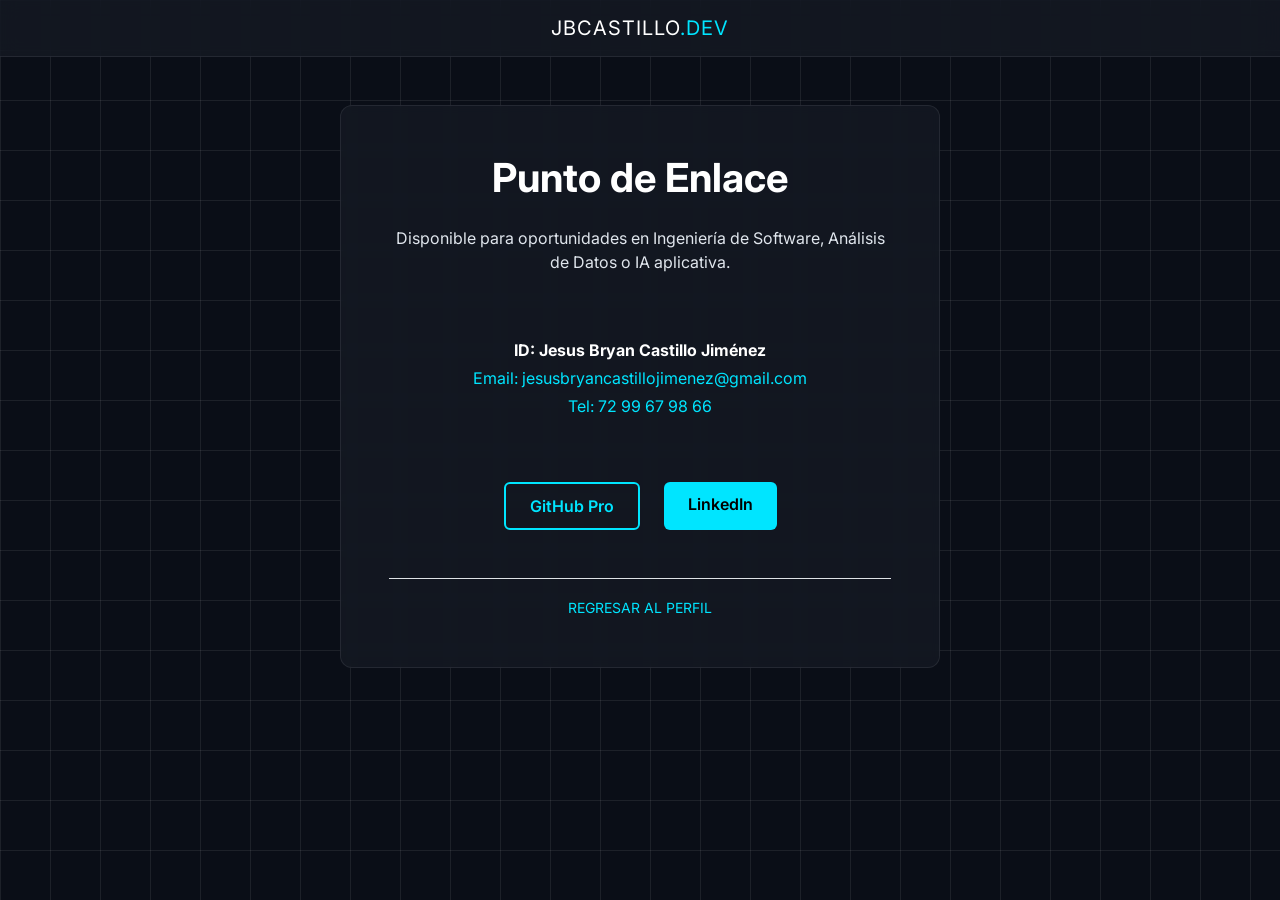
==== contacto.html @ 54013c11 "Add files via upload" ====
<!DOCTYPE html>
<html lang="es">
<head>
    <meta charset="UTF-8">
    <meta name="viewport" content="width=device-width, initial-scale=1.0">
    <title>Contacto | Jesus Bryan Castillo Jiménez</title>
    <link href="https://cdn.jsdelivr.net/npm/bootstrap@5.3.3/dist/css/bootstrap.min.css" rel="stylesheet">
    <link href="https://fonts.googleapis.com/css2?family=Inter:wght@300;400;600;700&display=swap" rel="stylesheet">
    <link rel="stylesheet" href="estilos.css">
</head>
<body class="pro-bg">

    <nav class="navbar navbar-expand-lg navbar-dark pro-nav mb-5">
        <div class="container text-center">
            <a class="navbar-brand tech-text mx-auto" href="index.html">JBCASTILLO<span class="text-cyan">.DEV</span></a>
        </div>
    </nav>

    <div class="container text-center my-5">
        <div class="pro-card p-5 d-inline-block mx-auto" style="max-width: 600px;">
            <h2 class="h1 text-white fw-bold mb-4">Punto de Enlace</h2>
            <p class="text-light-muted mb-5">Disponible para oportunidades en Ingeniería de Software, Análisis de Datos o IA aplicativa.</p>
            
            <div class="mb-5 pro-glass-panel p-3 rounded">
                <p class="text-white mb-1 fw-bold">ID: Jesus Bryan Castillo Jiménez</p>
                <p class="text-cyan mb-1">Email: jesusbryancastillojimenez@gmail.com</p>
                <p class="text-cyan mb-0">Tel: 72 99 67 98 66</p>
            </div>
            
            <div class="d-flex justify-content-center gap-4">
                <a href="https://github.com/jesuscastillojimenez-tech" target="_blank" class="pro-btn-outline">GitHub Pro</a>
                <a href="#" class="pro-btn-fill">LinkedIn</a>
            </div>
            
            <div class="mt-5 pt-3 border-top pro-border-dark">
                <a href="index.html" class="text-decoration-none text-cyan hover-white small">REGRESAR AL PERFIL</a>
            </div>
        </div>
    </div>

</body>
</html>
---- estilos.css ----
:root {
    --bg-dark-pro: #0a0e17;
    --tech-cyan: #00e5ff;
    --text-main: #e0e6ed;
    --text-muted: #8899a6;
    --glass-bg: rgba(20, 26, 35, 0.8);
    --border-dark: rgba(255, 255, 255, 0.08);
}

body.pro-bg {
    background-color: var(--bg-dark-pro);
    color: var(--text-main);
    font-family: 'Inter', sans-serif;
    background-image: 
        linear-gradient(var(--border-dark) 1px, transparent 1px),
        linear-gradient(90deg, var(--border-dark) 1px, transparent 1px);
    background-size: 50px 50px;
}

/* NAVEGACIÓN */
.pro-nav {
    background: var(--glass-bg);
    backdrop-filter: blur(10px);
    border-bottom: 1px solid var(--border-dark);
}

.tech-text { color: #fff; text-transform: uppercase; letter-spacing: 1px; text-decoration: none; }
.text-cyan { color: var(--tech-cyan); }

/* TARJETAS */
.pro-card {
    background: var(--glass-bg);
    border: 1px solid var(--border-dark);
    backdrop-filter: blur(5px);
    border-radius: 12px;
    transition: 0.3s ease-in-out;
}

.pro-card:hover {
    border-color: rgba(0, 229, 255, 0.3);
    transform: translateY(-5px);
    box-shadow: 0 10px 30px rgba(0, 229, 255, 0.1);
}

/* CERTIFICADOS INTERACTIVOS */
.cert-link { text-decoration: none; display: block; }
.cert-item {
    padding: 14px;
    background: rgba(255, 255, 255, 0.02);
    border: 1px solid var(--border-dark);
    border-radius: 10px;
    color: #fff;
    transition: all 0.4s cubic-bezier(0.175, 0.885, 0.32, 1.275);
    display: flex;
    align-items: center;
}

.cert-link:hover .cert-item {
    background: rgba(0, 229, 255, 0.08);
    border-color: var(--tech-cyan);
    color: var(--tech-cyan);
    transform: translateY(-8px);
    box-shadow: 0 10px 25px rgba(0, 229, 255, 0.3);
}

/* IMAGEN DE PERFIL PULSANTE */
.profile-image-container {
    width: 150px; height: 150px;
    border-radius: 50%; padding: 5px;
    background-color: var(--bg-dark-pro);
    position: relative;
    animation: pulseBorder 2.5s infinite ease-in-out;
}

.profile-image {
    width: 100%; height: 100%;
    border-radius: 50%; object-fit: cover;
    border: 3px solid var(--bg-dark-pro);
}

@keyframes pulseBorder {
    0%, 100% { box-shadow: 0 0 5px rgba(0, 229, 255, 0.1); border-color: rgba(0, 229, 255, 0.1); }
    50% { box-shadow: 0 0 25px rgba(0, 229, 255, 0.8); border-color: rgba(0, 229, 255, 0.6); }
}

/* BOTONES */
.pro-btn-fill {
    padding: 10px 24px; background: var(--tech-cyan); color: #000;
    font-weight: 600; border-radius: 6px; text-decoration: none;
}
.pro-btn-outline {
    padding: 10px 24px; border: 2px solid var(--tech-cyan); color: var(--tech-cyan);
    font-weight: 600; border-radius: 6px; text-decoration: none;
}

.tech-badge {
    background: transparent; border: 1px solid rgba(0, 229, 255, 0.2);
    color: var(--tech-cyan); padding: 6px 12px; border-radius: 20px; font-size: 0.75rem;
}
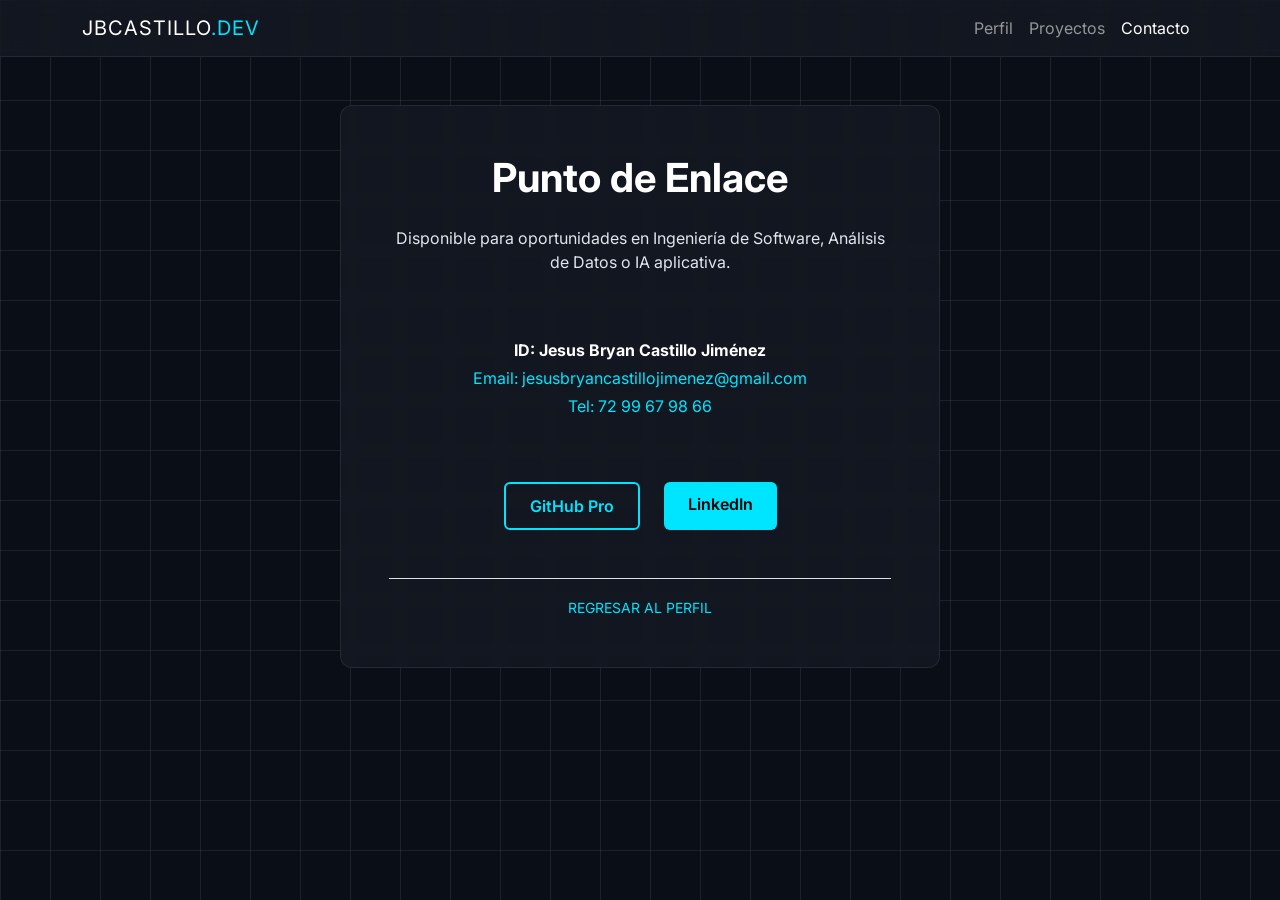
==== commit 6e43e467: "Update contacto.html" ====
--- a/contacto.html
+++ b/contacto.html
@@ -11,8 +11,18 @@
 <body class="pro-bg">
 
     <nav class="navbar navbar-expand-lg navbar-dark pro-nav mb-5">
-        <div class="container text-center">
-            <a class="navbar-brand tech-text mx-auto" href="index.html">JBCASTILLO<span class="text-cyan">.DEV</span></a>
+        <div class="container">
+            <a class="navbar-brand tech-text" href="index.html">JBCASTILLO<span class="text-cyan">.DEV</span></a>
+            <button class="navbar-toggler" type="button" data-bs-toggle="collapse" data-bs-target="#navbarNav">
+                <span class="navbar-toggler-icon"></span>
+            </button>
+            <div class="collapse navbar-collapse" id="navbarNav">
+                <ul class="navbar-nav ms-auto">
+                    <li class="nav-item"><a class="nav-link" href="index.html">Perfil</a></li>
+                    <li class="nav-item"><a class="nav-link" href="proyectos.html">Proyectos</a></li>
+                    <li class="nav-item"><a class="nav-link active" href="contacto.html">Contacto</a></li>
+                </ul>
+            </div>
         </div>
     </nav>
 
@@ -38,5 +48,6 @@
         </div>
     </div>
 
+    <script src="https://cdn.jsdelivr.net/npm/bootstrap@5.3.3/dist/js/bootstrap.bundle.min.js"></script>
 </body>
-</html>+</html>
